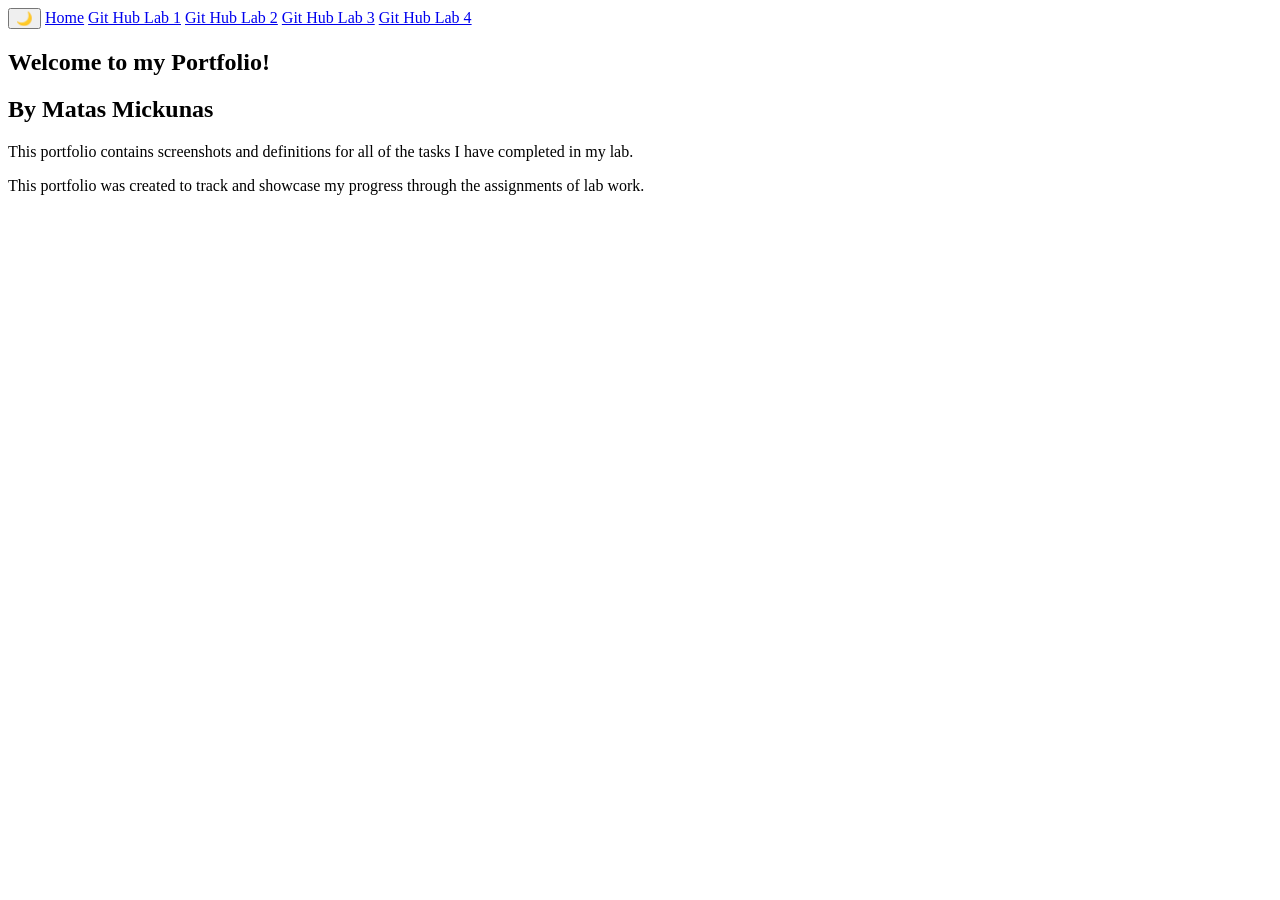
==== index.html @ 264f2f86 "trying to push website" ====
<!DOCTYPE html>
<html lang="en">
<head>

<link rel="stylesheet" href="styles.css">
<meta charset="UTF-8">
<meta name="viewport" content="width=device-width, initial-scale=1.0">
<meta name="description" content="Simple centered name page">

<title>Home</title>




</head>

<body>
    <nav>
    <button id="themeBtn" class="toggle-btn">🌙</button>
    <a href="index.html">Home</a>
    <a href="Lab1.html">Git Hub Lab 1</a>
    <a href="Lab2.html">Git Hub Lab 2</a>
    <a href="Lab3.html">Git Hub Lab 3</a>
    <a href="Lab4.html">Git Hub Lab 4</a>

    </nav>

        <section>
            <h1>Welcome to my Portfolio!</h1>
            <h2>By Matas Mickunas</h2>
            <p>This portfolio contains screenshots and definitions for all of the tasks I have completed in my lab. </p>
            <p>This portfolio was created to track and showcase my progress through the assignments of lab work.</p>
        </section>

<script src="script.js"></script>
</body>
</html>
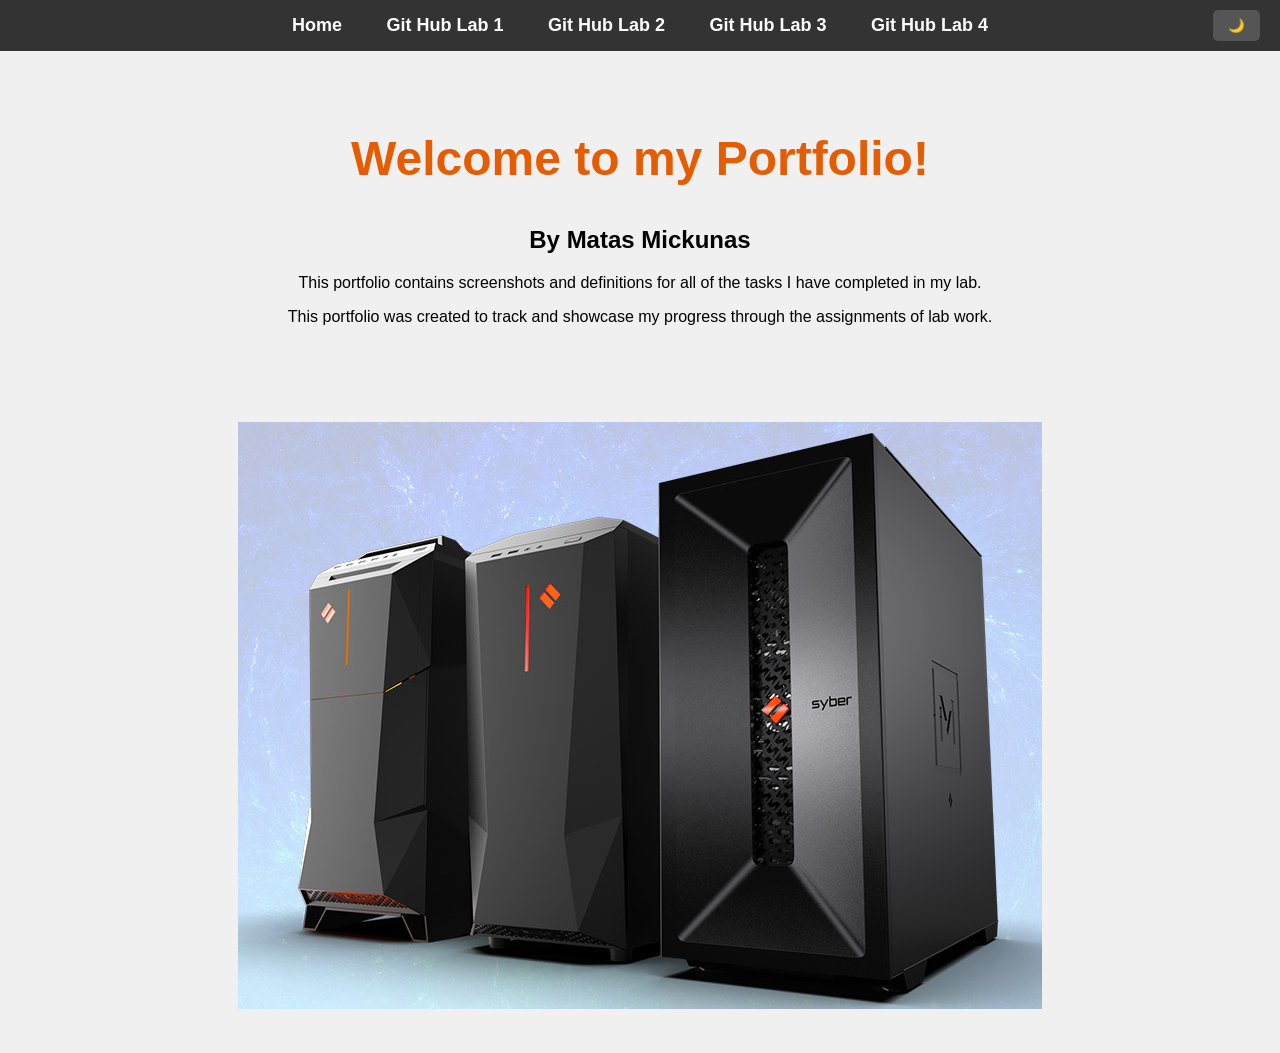
==== commit c1b106b6: "pushing updated web" ====
--- a/index.html
+++ b/index.html
@@ -1,37 +1,38 @@
 <!DOCTYPE html>
 <html lang="en">
-<head>
+    <head>
 
-<link rel="stylesheet" href="styles.css">
-<meta charset="UTF-8">
-<meta name="viewport" content="width=device-width, initial-scale=1.0">
-<meta name="description" content="Simple centered name page">
+        <link rel="stylesheet" href="styles.css">
+        <meta charset="UTF-8">
+        <meta name="viewport" content="width=device-width, initial-scale=1.0">
+        <meta name="description" content="Simple centered name page">
 
-<title>Home</title>
+    <title>Home</title>
 
+    </head>
 
+    <body>
+        <nav>
+        <button id="themeBtn" class="toggle-btn">🌙</button>
+        <a href="index.html">Home</a>
+        <a href="Lab1.html">Git Hub Lab 1</a>
+        <a href="Lab2.html">Git Hub Lab 2</a>
+        <a href="Lab3.html">Git Hub Lab 3</a>
+        <a href="Lab4.html">Git Hub Lab 4</a>
 
+        </nav>
 
-</head>
+            <section>
+                <h1>Welcome to my Portfolio!</h1>
+                <h2>By Matas Mickunas</h2>
+                <p>This portfolio contains screenshots and definitions for all of the tasks I have completed in my lab. </p>
+                <p>This portfolio was created to track and showcase my progress through the assignments of lab work.</p>
+            </section>
 
-<body>
-    <nav>
-    <button id="themeBtn" class="toggle-btn">🌙</button>
-    <a href="index.html">Home</a>
-    <a href="Lab1.html">Git Hub Lab 1</a>
-    <a href="Lab2.html">Git Hub Lab 2</a>
-    <a href="Lab3.html">Git Hub Lab 3</a>
-    <a href="Lab4.html">Git Hub Lab 4</a>
+            <section>
+                <img src="Pictures/Lab1/001.png" alt="Screenshot 1">
+            </section>
 
-    </nav>
-
-        <section>
-            <h1>Welcome to my Portfolio!</h1>
-            <h2>By Matas Mickunas</h2>
-            <p>This portfolio contains screenshots and definitions for all of the tasks I have completed in my lab. </p>
-            <p>This portfolio was created to track and showcase my progress through the assignments of lab work.</p>
-        </section>
-
-<script src="script.js"></script>
-</body>
+    <script src="script.js"></script>
+    </body>
 </html>
--- a/styles.css
+++ b/styles.css
@@ -0,0 +1,132 @@
+
+        body{
+            margin:0;
+            font-family: Arial, sans-serif;
+            background-color:#f0f0f0;
+        }
+
+        /* Navigation bar */
+
+        nav{
+            background:#333;
+            padding:15px;
+            text-align:center;
+        }
+
+        nav a{
+            color:white;
+            text-decoration:none;
+            margin:0 20px;
+            font-weight:bold;
+            font-size:18px;
+        }
+
+        nav a:hover{
+            text-decoration:underline;
+        }
+
+        /* Page content */
+
+        section{
+            width:80%;
+            max-width:900px;
+            margin:auto;
+            padding:40px;
+            text-align:center;
+        }
+
+        h1{
+            font-size:3rem;
+            color:#e45d03;
+        }
+
+        .gallery img{
+            max-width:800px;
+            width:100%;
+            margin:10px;
+        }
+
+        .thumbnails img{
+            max-width:150px;
+            margin:5px;
+        }
+
+        /* Dark mode styles */
+
+        .dark-mode {
+            background-color: #121212;
+            color: #e0e0e0;
+        }
+
+        .dark-mode nav {
+            background-color: #000;
+        }
+
+        .dark-mode a {
+            color: #ffffff;
+        }
+
+        /* Toggle button */
+
+        .toggle-btn {
+            position: absolute;
+            right: 20px;
+            top: 10px;
+            padding: 8px 15px;
+            border: none;
+            background: #555;
+            color: white;
+            cursor: pointer;
+            border-radius: 5px;
+        }
+
+        .toggle-btn:hover {
+            background: #777;
+        }
+
+        /* The Modal (background) */
+        .modal {
+        display: none; /* Hidden by default */
+        position: fixed; /* Stay in place */
+        z-index: 1000; /* Sit on top */
+        padding-top: 60px; /* Location of the box */
+        left: 0;
+        top: 0;
+        width: 100%; /* Full width */
+        height: 100%; /* Full height */
+        overflow: auto; /* Enable scroll if needed */
+        background-color: rgba(0,0,0,0.8); /* Black with opacity */
+        }
+
+        /* Modal Content (image) */
+        .modal-content {
+        margin: auto;
+        display: block;
+        max-width: 130%;
+        max-height: 110vh;
+        box-shadow: 0 0 15px #fff;
+        border-radius: 4px;
+        }
+
+        /* Caption */
+        #caption {
+        margin: auto;
+        display: block;
+        width: 80%;
+        max-width: 700px;
+        text-align: center;
+        color: #ccc;
+        padding: 10px 0;
+        }
+
+        /* Close button */
+        .close {
+        position: absolute;
+        top: 20px;
+        right: 35px;
+        color: #fff;
+        font-size: 40px;
+        font-weight: bold;
+        cursor: pointer;
+        user-select: none;
+        }
